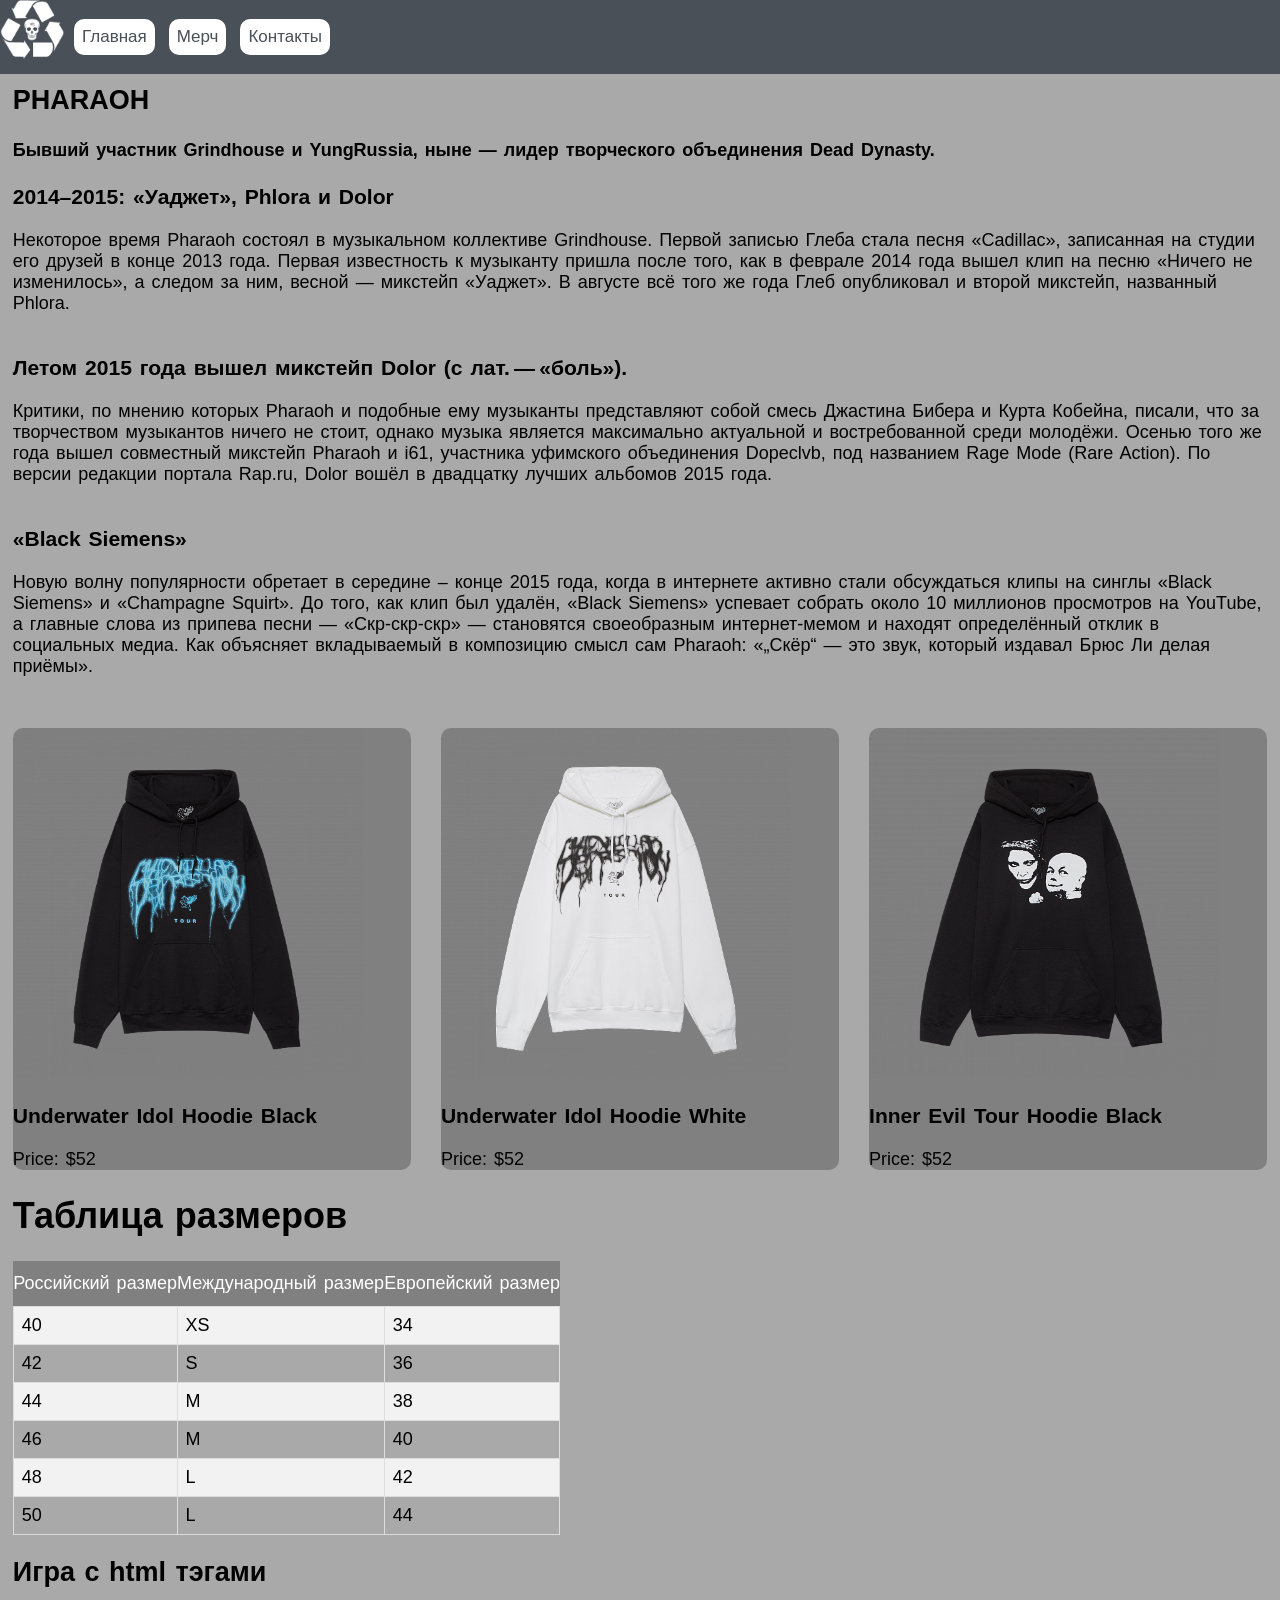
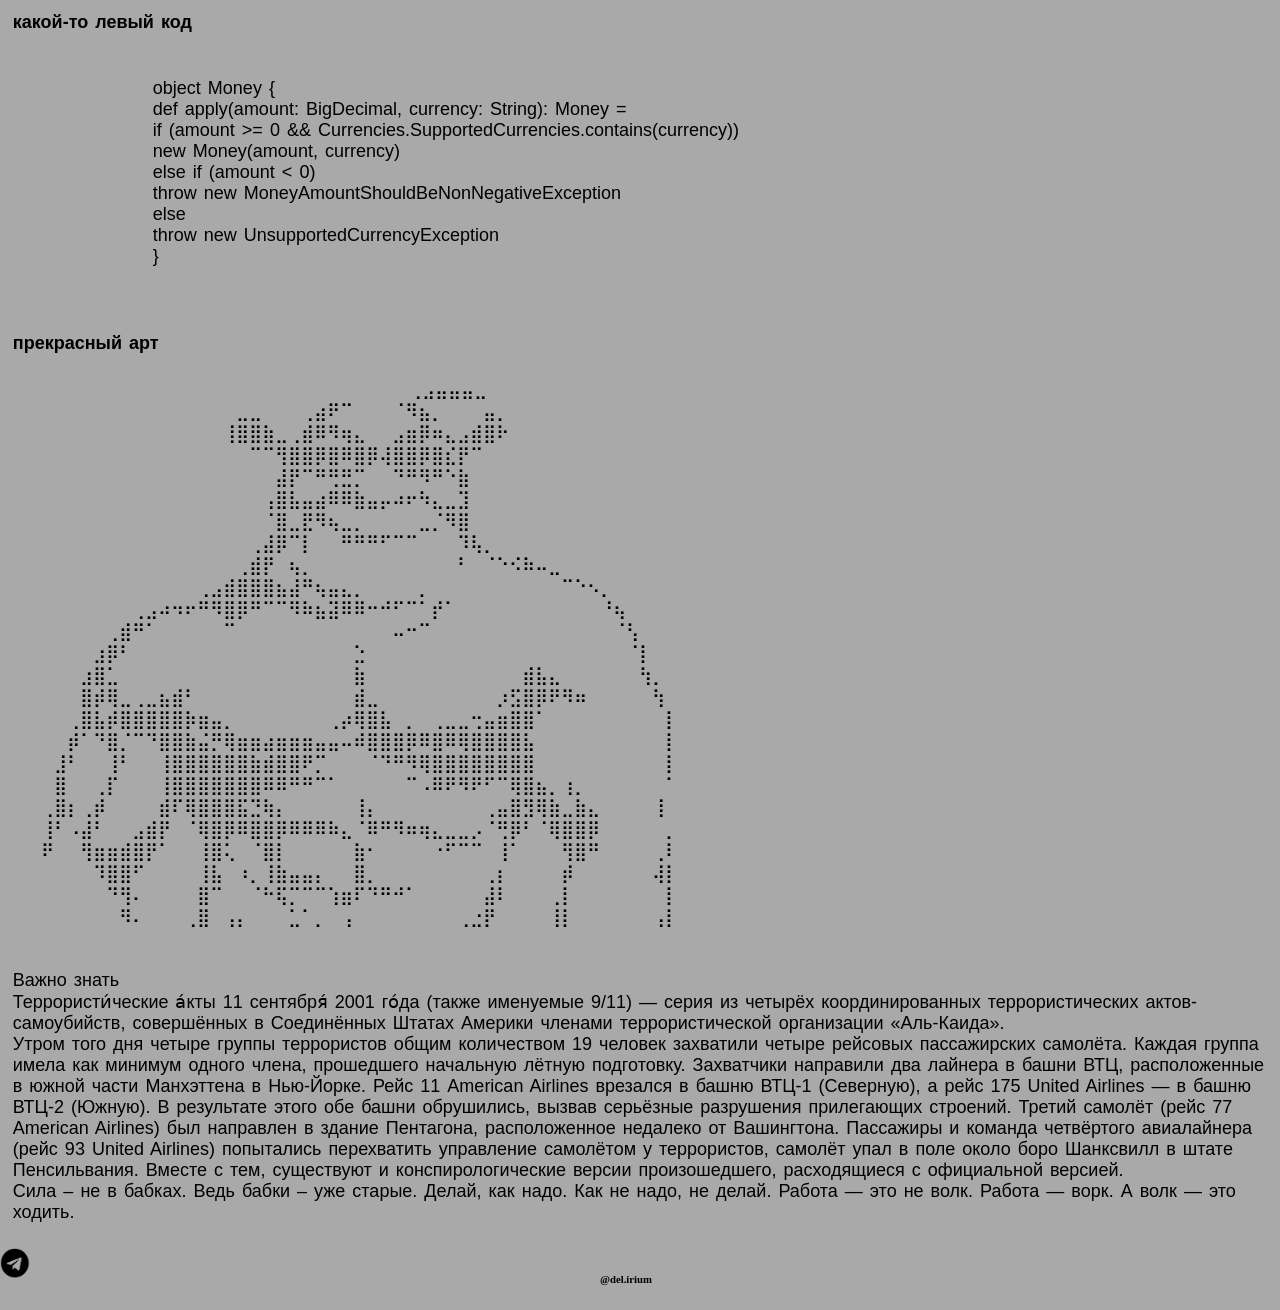
==== index.html @ 76439394 "Update index.html" ====
<!DOCTYPE html>
<html lang="ru">
<head>
    <meta charset="UTF-8">
    <link href="CSS/style.css" rel="stylesheet">
    <title>PHARAOH МЕРЧ</title>
    <meta name="description" content="сайт о современном российском исполнителе Pharaoh">
    <meta name="keywords" content="pharaoh, PHARAOH, Pharaoh, фараон, фара, музыка, треки, хип-хоп, альбом">
</head>
<body>
    <header>
        <div class = nav_menu>
        <img class="logo" src="src/logo.png" alt="Logo">
            <nav>
                <ul>
                    <li><a href="#main" class ="nav_button">Главная</a></li>
                    <li><a href="#merc" class ="nav_button">Мерч</a></li>
                    <li><a href="#contacts" class ="nav_button">Контакты</a></li>
                </ul>
            </nav>
        </div>
    </header>

    <main>
        <section id="main">
        <h2>PHARAOH</h2>
        <h4>Бывший участник Grindhouse и YungRussia, ныне — лидер творческого объединения Dead Dynasty.</h4>
        </section>
        <section>
        <article><h3>2014–2015: «Уаджет», Phlora и Dolor</h3>
            Некоторое время Pharaoh состоял в музыкальном коллективе Grindhouse. Первой записью Глеба стала песня «Cadillac», записанная на студии его друзей в конце 2013 года. Первая известность к музыканту пришла после того, как в феврале 2014 года вышел клип на песню «Ничего не изменилось», а следом за ним, весной — микстейп «Уаджет». В августе всё того же года Глеб опубликовал и второй микстейп, названный Phlora.<br><br>

            <h3>Летом 2015 года вышел микстейп Dolor (с лат. — «боль»).</h3> Критики, по мнению которых Pharaoh и подобные ему музыканты представляют собой смесь Джастина Бибера и Курта Кобейна, писали, что за творчеством музыкантов ничего не стоит, однако музыка является максимально актуальной и востребованной среди молодёжи. Осенью того же года вышел совместный микстейп Pharaoh и i61, участника уфимского объединения Dopeclvb, под названием Rage Mode (Rare Action). По версии редакции портала Rap.ru, Dolor вошёл в двадцатку лучших альбомов 2015 года.
            <br><br>
            <h3>«Black Siemens»</h3>
            Новую волну популярности обретает в середине – конце 2015 года, когда в интернете активно стали обсуждаться клипы на синглы «Black Siemens» и «Champagne Squirt». До того, как клип был удалён, «Black Siemens» успевает собрать около 10 миллионов просмотров на YouTube, а главные слова из припева песни — «Скр-скр-скр» — становятся своеобразным интернет-мемом и находят определённый отклик в социальных медиа. Как объясняет вкладываемый в композицию смысл сам Pharaoh: «„Скёр“ — это звук, который издавал Брюс Ли делая приёмы».</article>
        </section>
        <br>
        <section class="merc" id="merc">
            <div class="clothing-item">
                <img src="src/hoodie1.png" alt="hoodie" class="image">
                <div class="item-info">
                    <h3>Underwater Idol Hoodie Black</h3>
                    <p>Price: $52</p>
                </div>
            </div>
            <div class="clothing-item">
                <img src="src/hoodie2.png" alt="hoodie" class="image">
                <div class="item-info">
                    <h3>Underwater Idol Hoodie White</h3>
                    <p>Price: $52</p>
                </div>
            </div>
            <div class="clothing-item">
                <img src="src/hoodie3.png" alt="hoodie" class="image">
                <div class="item-info">
                    <h3>Inner Evil Tour Hoodie Black</h3>
                    <p>Price: $52</p>
                </div>
            </div>
        </section>
        <h1>Таблица размеров</h1>

        <table id="sizes" class="table">
            <tr>
                <th>Российский размер</th>
                <th>Международный размер</th>
                <th>Европейский размер</th>
            </tr>
            <tr>
                <td>40</td>
                <td>XS</td>
                <td>34</td>
            </tr>
            <tr>
                <td>42</td>
                <td>S</td>
                <td>36</td>
            </tr>
            <tr>
                <td>44</td>
                <td>M</td>
                <td>38</td>
            </tr>
            <tr>
                <td>46</td>
                <td>M</td>
                <td>40</td>
            </tr>
            <tr>
                <td>48</td>
                <td>L</td>
                <td>42</td>
            </tr>
            <tr>
                <td>50</td>
                <td>L</td>
                <td>44</td>
            </tr>
        </table>

        <aside>
            <h1>Игра с html тэгами</h1>
            <h4>
                какой-то левый код
            </h4>
            <pre>
                <code>
                    object Money {
                    def apply(amount: BigDecimal, currency: String): Money =
                    if (amount >= 0 && Currencies.SupportedCurrencies.contains(currency))
                    new Money(amount, currency)
                    else if (amount < 0)
                    throw new MoneyAmountShouldBeNonNegativeException
                    else
                    throw new UnsupportedCurrencyException
                    }
                </code>
            </pre>
            <h4>
                прекрасный арт
            </h4>
            <pre>
                ⠀⠀⠀⠀⠀⠀⠀⠀⠀⠀⠀⠀⠀⠀⠀⠀⠀⠀⠀⠀⠀⠀⢀⣠⣤⣤⣤⣀⠀⠀⠀⠀⠀⠀⠀⠀⠀⠀⠀⠀⠀⠀⠀⠀⠀⠀⠀⠀⠀
    ⠀⠀⠀⠀⠀⠀⠀⠀⠀⠀⠀⠀⠀⠀⠀⣀⣀⠀⠀⠀⢀⣴⠟⠉⠀⠀⠀⠈⠻⣦⡀⠀⠀⠀⣤⡀⠀⠀⠀⠀⠀⠀⠀⠀⠀⠀⠀⠀⠀
    ⠀⠀⠀⠀⠀⠀⠀⠀⠀⠀⠀⠀⠀⠀⢸⣿⣿⣷⣀⢀⣾⠿⠻⢶⣄⠀⠀⣠⣶⡿⠶⣄⣠⣾⣿⠗⠀⠀⠀⠀⠀⠀⠀⠀⠀⠀⠀⠀⠀
    ⠀⠀⠀⠀⠀⠀⠀⠀⠀⠀⠀⠀⠀⠀⠀⠀⠉⠉⢻⣿⣿⡿⣿⠿⣿⡿⢼⣿⣿⡿⣿⣎⡟⠉⠀⠀⠀⠀⠀⠀⠀⠀⠀⠀⠀⠀⠀⠀⠀
    ⠀⠀⠀⠀⠀⠀⠀⠀⠀⠀⠀⠀⠀⠀⠀⠀⠀⠀⣼⡟⠉⠛⢛⣛⡉⠀⠀⠙⠛⠻⠛⠑⣷⠀⠀⠀⠀⠀⠀⠀⠀⠀⠀⠀⠀⠀⠀⠀⠀
    ⠀⠀⠀⠀⠀⠀⠀⠀⠀⠀⠀⠀⠀⠀⠀⠀⠀⢠⣿⣧⣤⣴⠿⠿⣷⣤⡤⠴⠖⠳⣄⣀⣹⠀⠀⠀⠀⠀⠀⠀⠀⠀⠀⠀⠀⠀⠀⠀⠀
    ⠀⠀⠀⠀⠀⠀⠀⠀⠀⠀⠀⠀⠀⠀⠀⠀⠀⠈⣿⣀⣟⠻⢦⣀⡀⠀⠀⠀⠀⣀⡈⠻⣿⠀⠀⠀⠀⠀⠀⠀⠀⠀⠀⠀⠀⠀⠀⠀⠀
    ⠀⠀⠀⠀⠀⠀⠀⠀⠀⠀⠀⠀⠀⠀⠀⠀⢀⣼⡿⠉⡇⠀⠀⠛⠛⠛⠋⠉⠉⠀⠀⠀⠹⢧⡀⠀⠀⠀⠀⠀⠀⠀⠀⠀⠀⠀⠀⠀⠀
    ⠀⠀⠀⠀⠀⠀⠀⠀⠀⠀⠀⠀⠀⠀⠀⢀⣾⡟⠀⢦⡀⠀⠀⠀⠀⠀⠀⠀⠀⠀⠀⠀⠃⠀⠈⠑⠪⠷⠤⣀⠀⠀⠀⠀⠀⠀⠀⠀⠀
    ⠀⠀⠀⠀⠀⠀⠀⠀⠀⠀⠀⠀⢀⣠⣾⣿⣿⣿⣦⣼⠛⢦⣤⣄⡀⠀⠀⠀⠀⡀⠀⠀⠀⠀⠀⠀⠀⠀⠀⠀⠉⠑⠢⡀⠀⠀⠀⠀⠀
    ⠀⠀⠀⠀⠀⠀⠀⢀⣠⠴⠲⠖⠛⠻⣿⡿⠛⠉⠉⠻⠷⣦⣽⠿⠿⠒⠚⠋⠉⠁⡞⠁⠀⠀⠀⠀⠀⠀⠀⠀⠀⠀⠀⠘⢦⠀⠀⠀⠀
    ⠀⠀⠀⠀⠀⢀⣾⠛⠁⠀⠀⠀⠀⠀⠉⠀⠀⠀⠀⠀⠀⠀⠀⠀⠀⠀⠀⠤⠒⠉⠀⠀⠀⠀⠀⠀⠀⠀⠀⠀⠀⠀⠀⠀⠈⢣⠀⠀⠀
    ⠀⠀⠀⠀⣰⡿⠃⠀⠀⠀⠀⠀⠀⠀⠀⠀⠀⠀⠀⠀⠀⠀⠀⠀⣑⠀⠀⠀⠀⠀⠀⠀⠀⠀⠀⠀⠀⠀⠀⠀⠀⠀⠀⠀⠀⠈⡇⠀⠀
    ⠀⠀⠀⣰⣿⣁⠀⠀⠀⠀⠀⠀⠀⠀⠀⠀⠀⠀⠀⠀⠀⠀⠀⠀⣷⠀⠀⠀⠀⠀⠀⠀⠀⠀⠀⠀⠀⣾⣧⣄⠀⠀⠀⠀⠀⠀⢳⡀⠀
    ⠀⠀⠀⣿⡾⢿⣀⢀⣀⣦⣾⠃⠀⠀⠀⠀⠀⠀⠀⠀⠀⠀⠀⠀⣾⣀⠀⠀⠀⠀⠀⠀⠀⠀⠀⡰⣫⣿⡿⠟⠻⠶⠀⠀⠀⠀⠀⢳⠀
    ⠀⠀⢀⣿⣧⡾⣿⣿⣿⣿⣿⡷⣶⣤⡀⠀⠀⠀⠀⠀⠀⠀⢀⡴⢿⣿⣧⠀⡀⠀⢀⣀⣀⢒⣤⣶⣿⣿⠁⠀⠀⠀⠀⠀⠀⠀⠀⠀⡇
    ⠀⠀⡾⠁⠙⣿⡈⠉⠙⣿⣿⣷⣬⡛⢿⣶⣶⣴⣶⣶⣶⣤⣤⠤⠾⣿⣿⣿⡿⠿⣿⠿⢿⣿⣿⣿⣿⣧⠀⠀⠀⠀⠀⠀⠀⠀⠀⠀⡇
    ⠀⣸⠃⠀⠀⢸⠃⠀⠀⢸⣿⣿⣿⣿⣿⣿⣷⣾⣿⣿⠟⡉⠀⠀⠀⠈⠙⠛⠻⢿⣿⣿⣿⣿⣿⣿⣿⣿⠀⠀⠀⠀⠀⠀⠀⠀⠀⠀⡇
    ⠀⣿⠀⠀⢀⡏⠀⠀⠀⢸⣿⣿⣿⣿⣿⣿⣿⠿⠿⠛⠛⠉⠁⠀⠀⠀⠀⠀⠉⠠⠿⠟⠻⠟⠋⠉⢿⣿⣦⡀⢰⡀⠀⠀⠀⠀⠀⠀⠁
    ⢀⣿⡆⢀⡾⠀⠀⠀⠀⣾⠏⢿⣿⣿⣿⣯⣙⢷⡄⠀⠀⠀⠀⠀⢸⡄⠀⠀⠀⠀⠀⠀⠀⠀⢀⣤⣿⣻⢿⣷⣀⣷⣄⠀⠀⠀⠀⢸⠀
    ⢸⠃⠠⣼⠃⠀⠀⣠⣾⡟⠀⠈⢿⣿⡿⠿⣿⣿⡿⠿⠿⠿⠷⣄⠈⠿⠛⠻⠶⢶⣄⣀⣀⡠⠈⢛⡿⠃⠈⢿⣿⣿⡿⠀⠀⠀⠀⠀⡀
    ⠟⠀⠀⢻⣶⣶⣾⣿⡟⠁⠀⠀⢸⣿⢅⠀⠈⣿⡇⠀⠀⠀⠀⠀⣷⠂⠀⠀⠀⠀⠐⠋⠉⠉⠀⢸⠁⠀⠀⠀⢻⣿⠛⠀⠀⠀⠀⢀⠇
    ⠀⠀⠀⠀⠹⣿⣿⠋⠀⠀⠀⠀⢸⣧⠀⠰⡀⢸⣷⣤⣤⡄⠀⠀⣿⡀⠀⠀⠀⠀⠀⠀⠀⠀⢀⡆⠀⠀⠀⠀⡾⠀⠀⠀⠀⠀⠀⢼⡇
    ⠀⠀⠀⠀⠀⠙⢻⠄⠀⠀⠀⠀⣿⠉⠀⠀⠈⠓⢯⡉⠉⠉⢱⣶⠏⠙⠛⠚⠁⠀⠀⠀⠀⠀⣼⠇⠀⠀⠀⢀⡇⠀⠀⠀⠀⠀⠀⠀⡇
    ⠀⠀⠀⠀⠀⠀⠻⠄⠀⠀⠀⢀⣿⠀⢠⡄⠀⠀⠀⣁⠁⡀⠀⢠⠀⠀⠀⠀⠀⠀⠀⠀⢀⣐⡟⠀⠀⠀⠀⢸⡇⠀⠀⠀⠀⠀⠀⢠⡇
            </pre>
            <br>
            <strong>
                Важно знать
            </strong>
            <br>
            <ol>
                <li><article>
                <p>Террористи́ческие а́кты 11 сентября́ 2001 го́да (также именуемые 9/11) — серия из четырёх координированных террористических актов-самоубийств, совершённых в Соединённых Штатах Америки членами террористической организации «Аль-Каида».
                </p><p>Утром того дня четыре группы террористов общим количеством 19 человек захватили четыре рейсовых пассажирских самолёта. Каждая группа имела как минимум одного члена, прошедшего начальную лётную подготовку. Захватчики направили два лайнера в башни ВТЦ, расположенные в южной части Манхэттена в Нью-Йорке. Рейс 11 American Airlines врезался в башню ВТЦ-1 (Северную), а рейс 175 United Airlines — в башню ВТЦ-2 (Южную). В результате этого обе башни обрушились, вызвав серьёзные разрушения прилегающих строений. Третий самолёт (рейс 77 American Airlines) был направлен в здание Пентагона, расположенное недалеко от Вашингтона. Пассажиры и команда четвёртого авиалайнера (рейс 93 United Airlines) попытались перехватить управление самолётом у террористов, самолёт упал в поле около боро Шанксвилл в штате Пенсильвания. Вместе с тем, существуют и конспирологические версии произошедшего, расходящиеся с официальной версией.</p>
                </article></li>
                <li><q>Сила – не в бабках. <em>Ведь бабки – уже старые.</em></q></li>
                <li><q>Делай, как надо. Как не надо, не делай.</q></li>
                <li><q>Работа — это не волк. <i>Работа — ворк</i>. А волк — это ходить.</q></li>
            </ol>
            </aside>
    </main>

    <footer>
        <div id="contacts">
        <a href="#"><img src="src/tg_logo.png" alt="telegram" class="socialNetwork_logo"></a>
        </div>
        <h6>@del.irium</h6>
    </footer>
</body>
</html>
---- CSS/style.css ----
html, body, div, span, applet, object, iframe, p, blockquote, pre,
a, abbr, acronym, address, big, cite, code,
del, dfn, em, img, ins, kbd, q, s, samp,
small, strike, strong, sub, sup, tt, var,
b, u, i, center,
dl, dt, dd, ol, ul, li,
fieldset, form, label, legend,
table, caption, tbody, tfoot, thead, tr, th, td,
article, aside, canvas, details, embed,
figure, figcaption, footer, header, hgroup,
menu, nav, output, ruby, section, summary,
time, mark, audio, video {
    margin: 0;
    padding: 0;
    border: 0;
    font-size: 100%;
    font: inherit;
    vertical-align: baseline;
}
article, aside, details, figcaption, figure,
footer, header, hgroup, menu, nav, section {
    display: block;
}

blockquote, q {
    quotes: none;
}

blockquote:before, blockquote:after,
q:before, q:after {
    content: '';
    content: none;
}

p {
     font-family: "Roboto", sans-serif;
 }

header {
    height: max-content;
    width: 100%;
    display: flex;
}

.logo {
    display: flex;
    width: 5%;
    height: 100%;
    float: left;
    left: 0;
}

nav {
    display: flex;
    margin-top: 1.5%;
    margin-left: auto;
    margin-right: 3%;
    margin-bottom: 1.5%;
}

.nav_button {
    margin-left: 10px;
    font-family: "Roboto", sans-serif;
    border-radius: 10px;
    font-size: 17px;
    color: #495057;
    background-color: #fff;
    padding: 8px;
    text-decoration:none;
    display: inline-flex;
}
.nav_button:hover {
    background-color: #1E1E1E
}

li {
    display: inline;
}

body {
    background-color: darkgray;
}
main {
    font-family: "Roboto", sans-serif;
    font-size: large;
    padding: 1%;
    word-spacing: 2px;
    position: relative;
    top: 50px;
}

.nav_menu{
    position: absolute;
    top: 0;
    width: 100%;
    background: #495057;
}

.clothing-item{
    background-color: gray;
    border-radius: 10px;
    transition: transform 0.3s ease-in-out;
}
.clothing-item:hover{
    transform: translateY(-5px);
}
.image{
    height: 350px;
    background-position: center;
    background-repeat: no-repeat;
    background-size: cover;
    width: 100%;
}
.merc{
    display: grid;
    grid-template-columns: repeat(3, 1fr);
    gap: 30px;
    margin-top: 30px;
}
footer {
    margin-top: 1%;
    display: flex;
    float: left;
    position: relative;
    top: 50px;
}

.socialNetwork_logo{
    display: flex;
    width: 5%;
    height: 50%;
    float: left;
    left: 0;
}
#sizes {
    font-family: "Roboto", sans-serif;
    border-collapse: collapse;
    width: 100%;
    display: grid;
}

#sizes td, #customers th {
    border: 1px solid #ddd;
    padding: 8px;
}

#sizes tr:nth-child(even){background-color: #f2f2f2;}

#sizes tr:hover {background-color: #495057;}

#sizes th {
    padding-top: 12px;
    padding-bottom: 12px;
    text-align: left;
    background-color: gray;
    color: white;
}

@media screen and (max-width: 768px) {
    .image{
        width: 100px;
    }
}

@media screen and (max-width: 769px) and (max-device-width: 1920px) {
    .image{
        width: 250px;
    }
}

@media screen and (max-width: 1921px) {
    .image{
        width: 350px;
    }
}

@media screen and (max-width: 760px) {
    .table {
        display: none;
    }
}
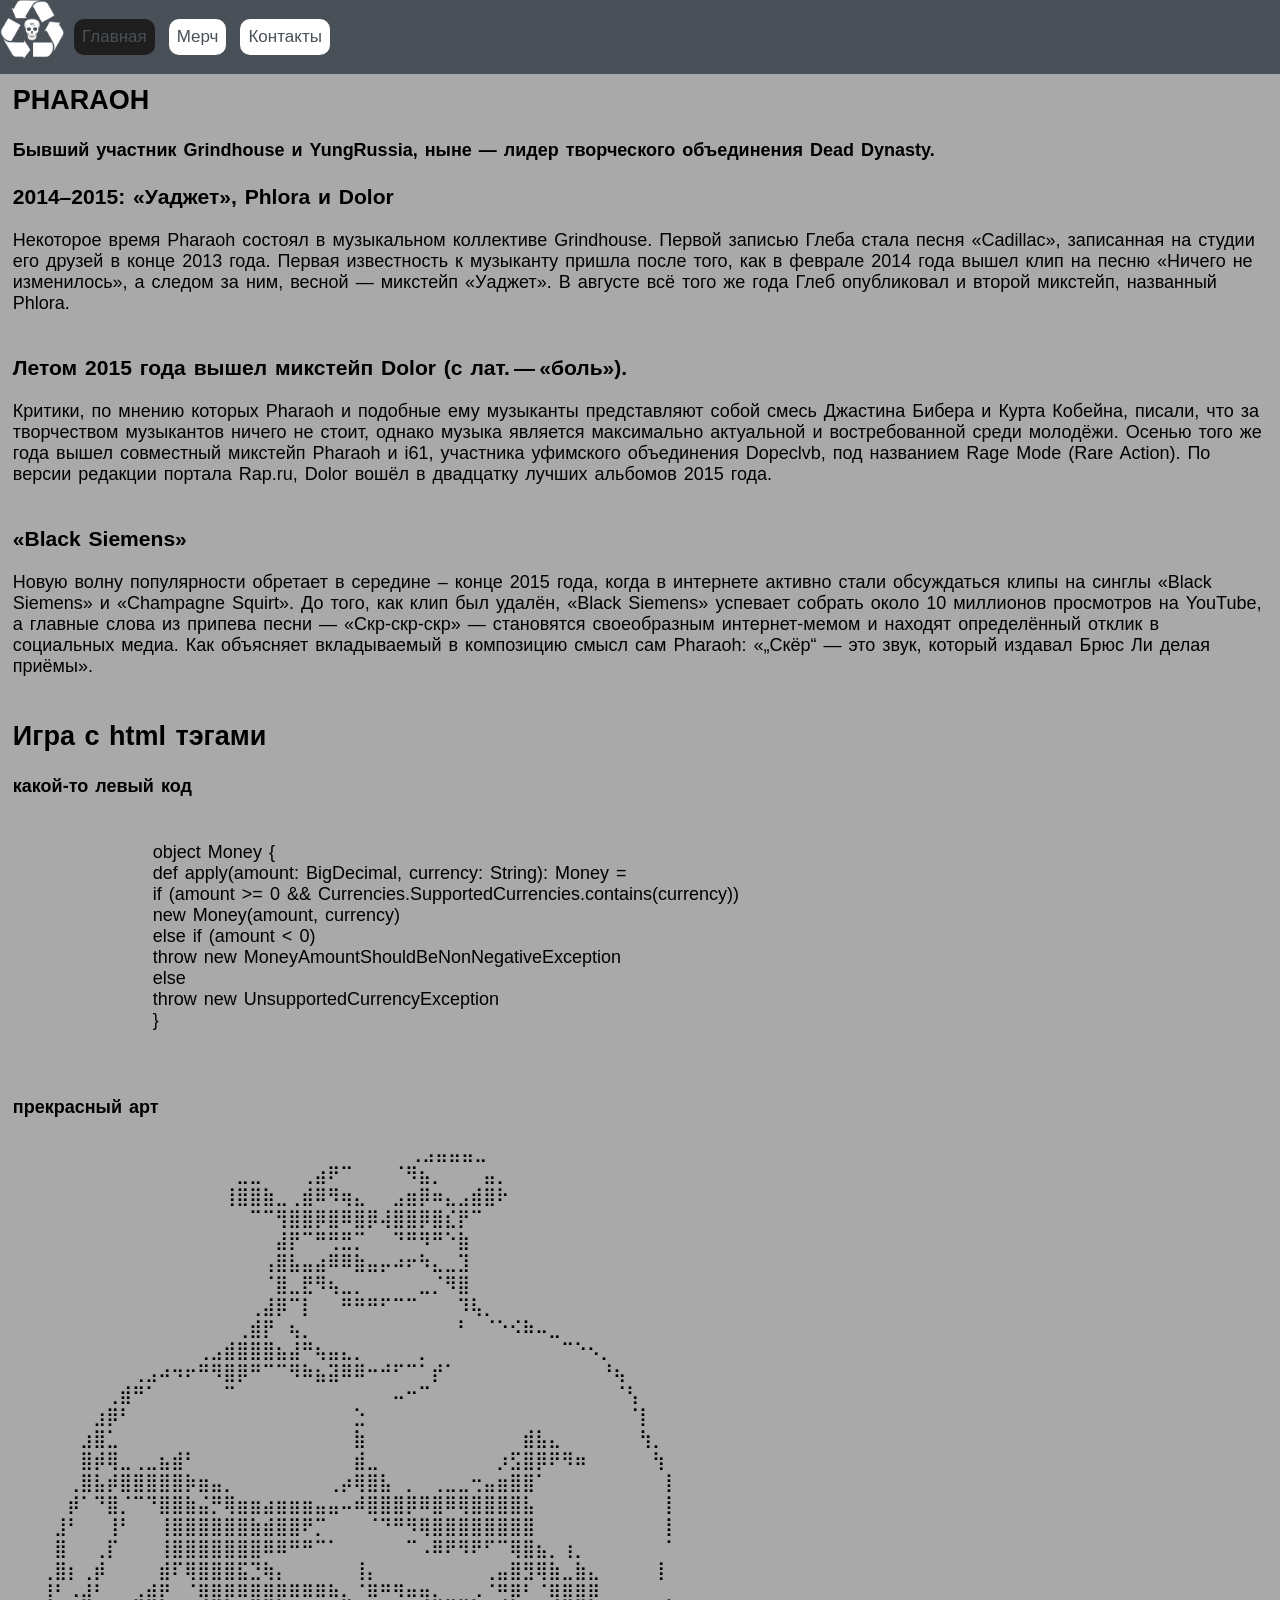
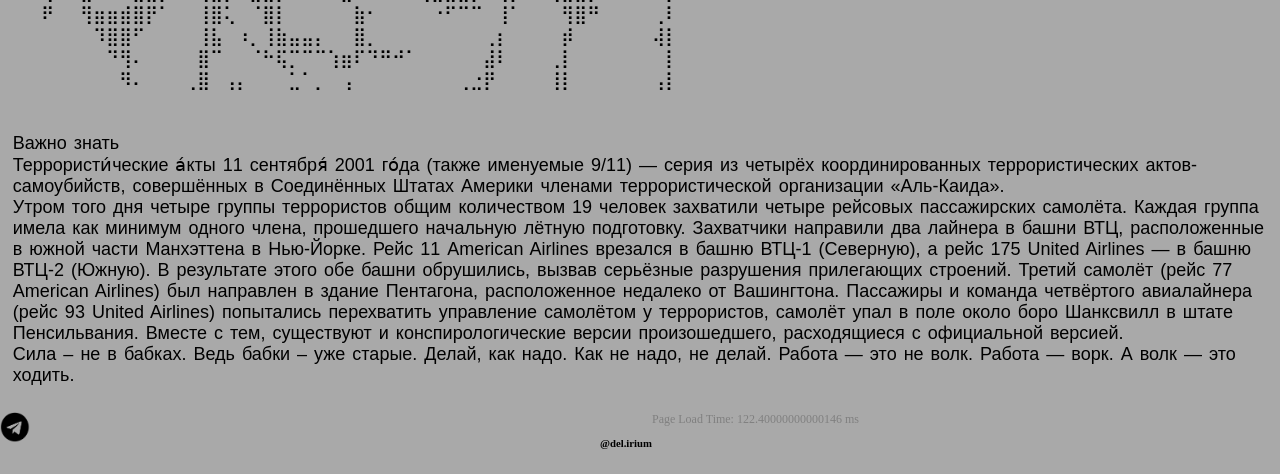
==== commit 51b74ace: "lab-4 refactored" ====
--- a/index.html
+++ b/index.html
@@ -3,6 +3,7 @@
 <head>
     <meta charset="UTF-8">
     <link href="CSS/style.css" rel="stylesheet">
+    <script src="JS/main.js" defer></script>
     <title>PHARAOH МЕРЧ</title>
     <meta name="description" content="сайт о современном российском исполнителе Pharaoh">
     <meta name="keywords" content="pharaoh, PHARAOH, Pharaoh, фараон, фара, музыка, треки, хип-хоп, альбом">
@@ -13,8 +14,8 @@
         <img class="logo" src="src/logo.png" alt="Logo">
             <nav>
                 <ul>
-                    <li><a href="#main" class ="nav_button">Главная</a></li>
-                    <li><a href="#merc" class ="nav_button">Мерч</a></li>
+                    <li><a href="#main" class ="nav_button_active">Главная</a></li>
+                    <li><a href="merc.html" class ="nav_button">Мерч</a></li>
                     <li><a href="#contacts" class ="nav_button">Контакты</a></li>
                 </ul>
             </nav>
@@ -36,68 +37,7 @@
             Новую волну популярности обретает в середине – конце 2015 года, когда в интернете активно стали обсуждаться клипы на синглы «Black Siemens» и «Champagne Squirt». До того, как клип был удалён, «Black Siemens» успевает собрать около 10 миллионов просмотров на YouTube, а главные слова из припева песни — «Скр-скр-скр» — становятся своеобразным интернет-мемом и находят определённый отклик в социальных медиа. Как объясняет вкладываемый в композицию смысл сам Pharaoh: «„Скёр“ — это звук, который издавал Брюс Ли делая приёмы».</article>
         </section>
         <br>
-        <section class="merc" id="merc">
-            <div class="clothing-item">
-                <img src="src/hoodie1.png" alt="hoodie" class="image">
-                <div class="item-info">
-                    <h3>Underwater Idol Hoodie Black</h3>
-                    <p>Price: $52</p>
-                </div>
-            </div>
-            <div class="clothing-item">
-                <img src="src/hoodie2.png" alt="hoodie" class="image">
-                <div class="item-info">
-                    <h3>Underwater Idol Hoodie White</h3>
-                    <p>Price: $52</p>
-                </div>
-            </div>
-            <div class="clothing-item">
-                <img src="src/hoodie3.png" alt="hoodie" class="image">
-                <div class="item-info">
-                    <h3>Inner Evil Tour Hoodie Black</h3>
-                    <p>Price: $52</p>
-                </div>
-            </div>
-        </section>
-        <h1>Таблица размеров</h1>
 
-        <table id="sizes" class="table">
-            <tr>
-                <th>Российский размер</th>
-                <th>Международный размер</th>
-                <th>Европейский размер</th>
-            </tr>
-            <tr>
-                <td>40</td>
-                <td>XS</td>
-                <td>34</td>
-            </tr>
-            <tr>
-                <td>42</td>
-                <td>S</td>
-                <td>36</td>
-            </tr>
-            <tr>
-                <td>44</td>
-                <td>M</td>
-                <td>38</td>
-            </tr>
-            <tr>
-                <td>46</td>
-                <td>M</td>
-                <td>40</td>
-            </tr>
-            <tr>
-                <td>48</td>
-                <td>L</td>
-                <td>42</td>
-            </tr>
-            <tr>
-                <td>50</td>
-                <td>L</td>
-                <td>44</td>
-            </tr>
-        </table>
 
         <aside>
             <h1>Игра с html тэгами</h1>
--- a/CSS/style.css
+++ b/CSS/style.css
@@ -73,6 +73,18 @@
     background-color: #1E1E1E
 }
 
+.nav_button_active {
+    margin-left: 10px;
+    font-family: "Roboto", sans-serif;
+    border-radius: 10px;
+    font-size: 17px;
+    color: #495057;
+    background-color: #1E1E1E;
+    padding: 8px;
+    text-decoration:none;
+    display: inline-flex;
+}
+
 li {
     display: inline;
 }
@@ -115,7 +127,7 @@
     display: grid;
     grid-template-columns: repeat(3, 1fr);
     gap: 30px;
-    margin-top: 30px;
+    margin-top: 170px;
 }
 footer {
     margin-top: 1%;
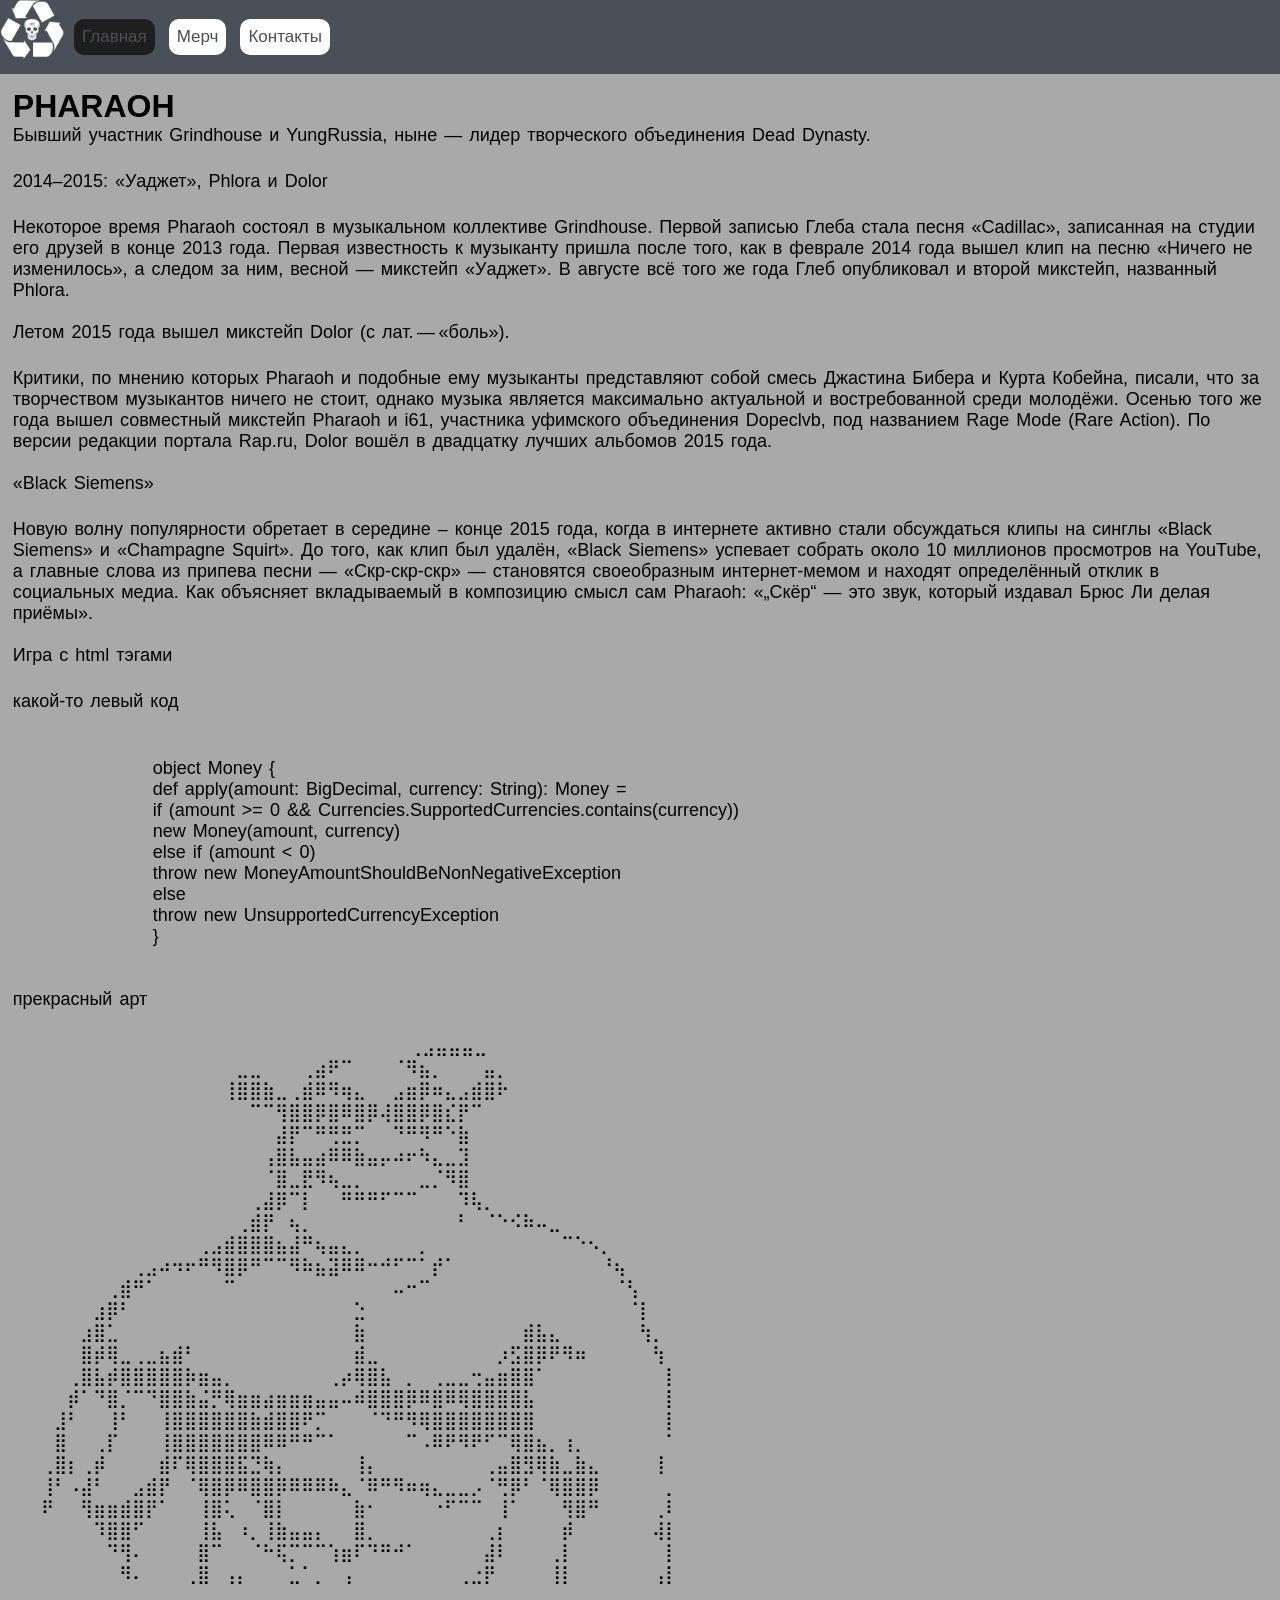
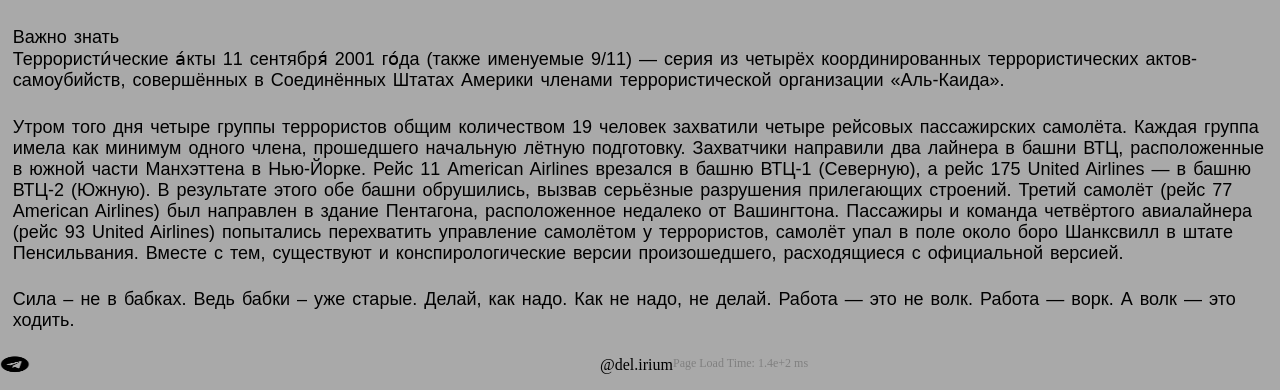
==== commit c9cdc0c5: "fixed" ====
--- a/index.html
+++ b/index.html
@@ -4,9 +4,11 @@
     <meta charset="UTF-8">
     <link href="CSS/style.css" rel="stylesheet">
     <script src="JS/main.js" defer></script>
+    <script src="JS/navActive.js" defer></script>
     <title>PHARAOH МЕРЧ</title>
     <meta name="description" content="сайт о современном российском исполнителе Pharaoh">
     <meta name="keywords" content="pharaoh, PHARAOH, Pharaoh, фараон, фара, музыка, треки, хип-хоп, альбом">
+    <meta name="viewport" content="width=device-width, initial-scale=1.0">
 </head>
 <body>
     <header>
@@ -14,7 +16,7 @@
         <img class="logo" src="src/logo.png" alt="Logo">
             <nav>
                 <ul>
-                    <li><a href="#main" class ="nav_button_active">Главная</a></li>
+                    <li><a href="index.html" class ="nav_button_active">Главная</a></li>
                     <li><a href="merc.html" class ="nav_button">Мерч</a></li>
                     <li><a href="#contacts" class ="nav_button">Контакты</a></li>
                 </ul>
--- a/CSS/style.css
+++ b/CSS/style.css
@@ -1,22 +1,23 @@
-html, body, div, span, applet, object, iframe, p, blockquote, pre,
-a, abbr, acronym, address, big, cite, code,
-del, dfn, em, img, ins, kbd, q, s, samp,
-small, strike, strong, sub, sup, tt, var,
-b, u, i, center,
-dl, dt, dd, ol, ul, li,
-fieldset, form, label, legend,
-table, caption, tbody, tfoot, thead, tr, th, td,
-article, aside, canvas, details, embed,
-figure, figcaption, footer, header, hgroup,
-menu, nav, output, ruby, section, summary,
-time, mark, audio, video {
+* {
     margin: 0;
     padding: 0;
     border: 0;
-    font-size: 100%;
     font: inherit;
     vertical-align: baseline;
 }
+
+h2{
+    font-size: xx-large;
+    font-weight: bold;
+    margin: 0;
+    padding-top: 2%;
+
+}
+h1, h3, h4, h5, h6, p {
+    margin: 0;
+    padding-bottom: 2%;
+}
+
 article, aside, details, figcaption, figure,
 footer, header, hgroup, menu, nav, section {
     display: block;
@@ -28,7 +29,6 @@
 
 blockquote:before, blockquote:after,
 q:before, q:after {
-    content: '';
     content: none;
 }
 
@@ -169,20 +169,24 @@
 }
 
 @media screen and (max-width: 768px) {
-    .image{
+    .clothing-item{
         width: 100px;
+        height: 100px;
     }
 }
 
 @media screen and (max-width: 769px) and (max-device-width: 1920px) {
-    .image{
+    .clothing-item{
         width: 250px;
+        height: 250px;
     }
 }
 
 @media screen and (max-width: 1921px) {
-    .image{
+    .clothing-item{
         width: 350px;
+        height: 350px;
+
     }
 }
 
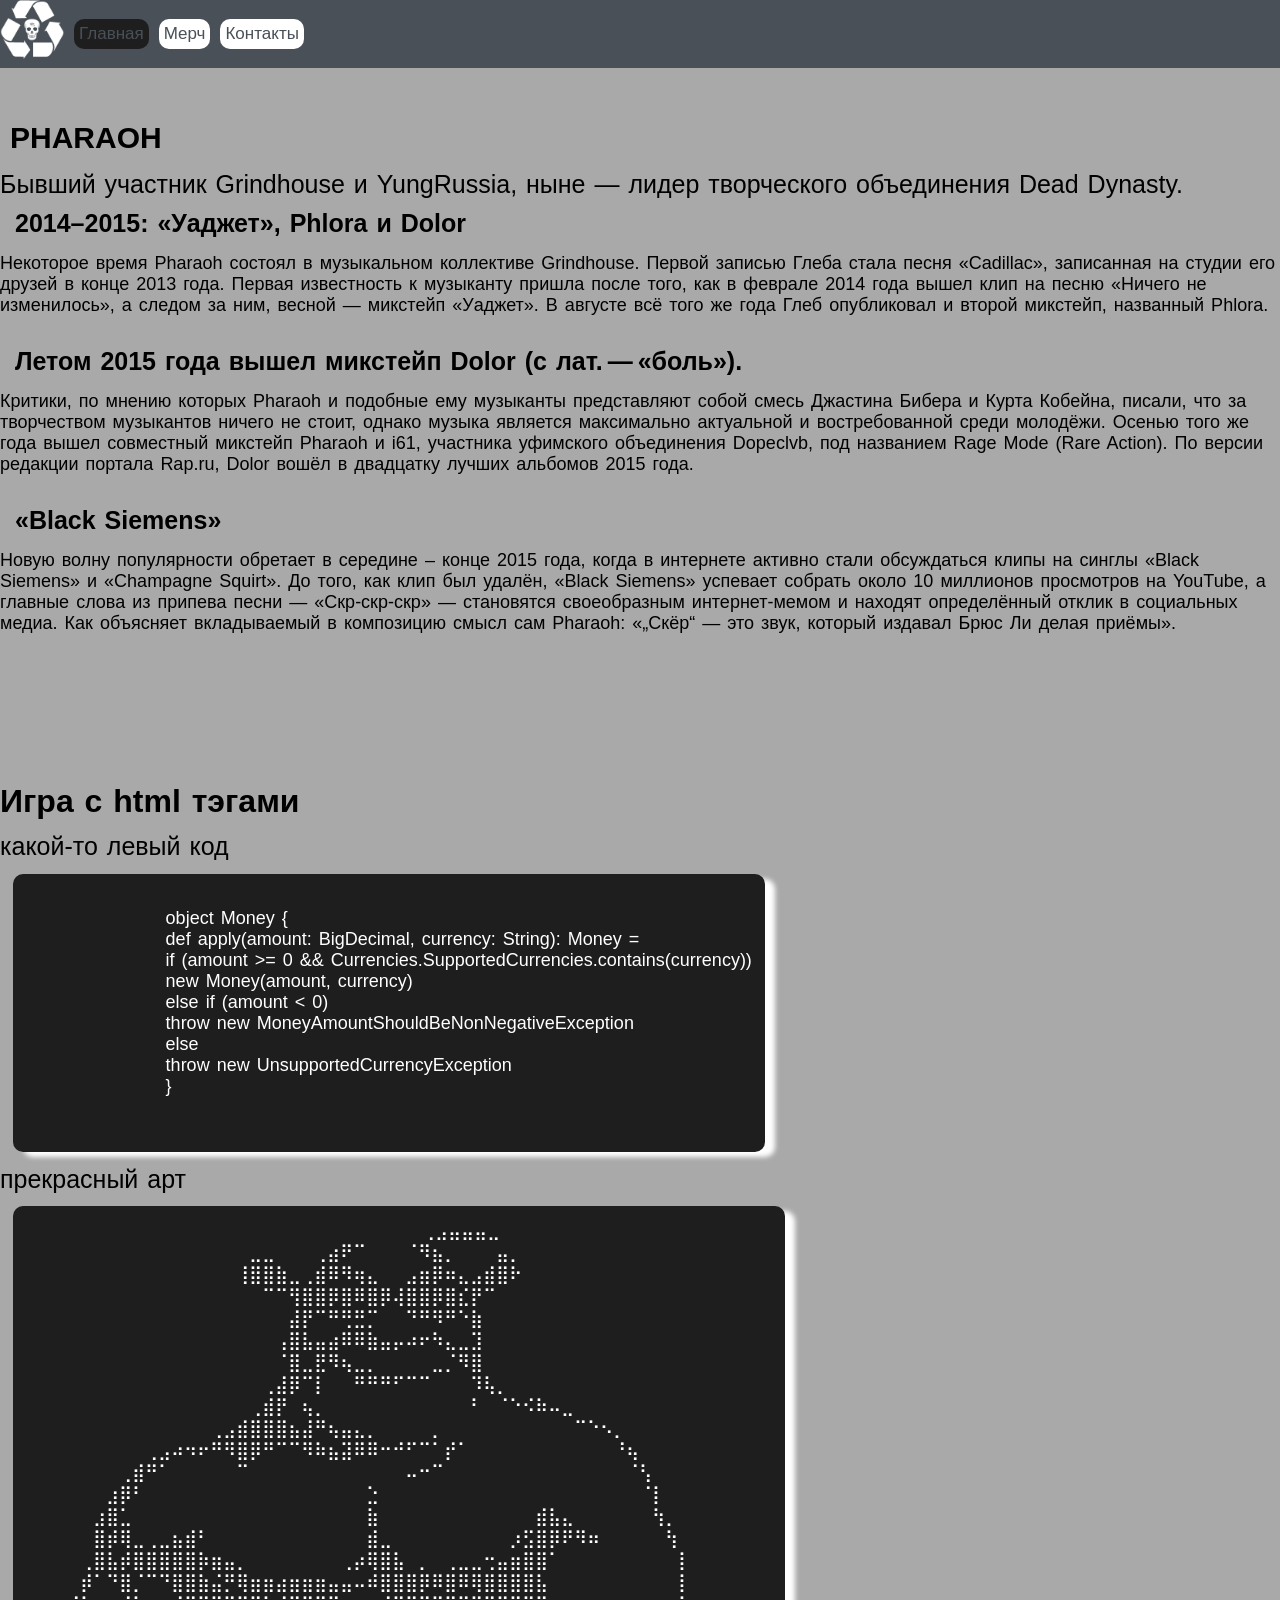
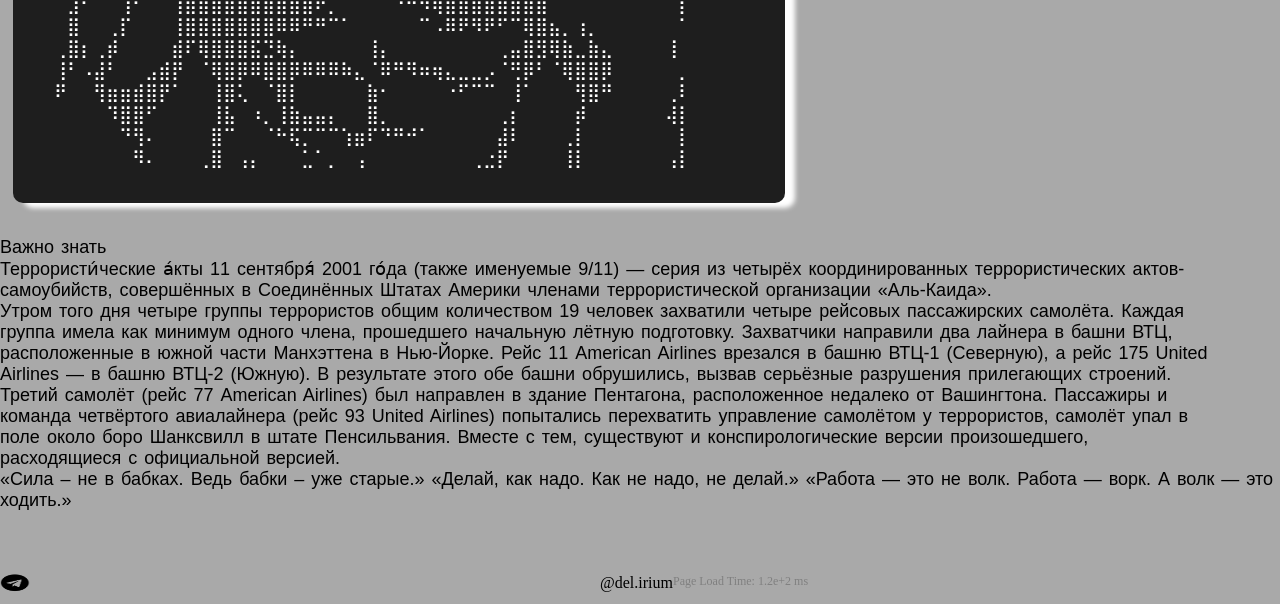
==== commit 1c0059b8: "fixed (guess finally)" ====
--- a/index.html
+++ b/index.html
@@ -15,16 +15,15 @@
         <div class = nav_menu>
         <img class="logo" src="src/logo.png" alt="Logo">
             <nav>
-                <ul>
-                    <li><a href="index.html" class ="nav_button_active">Главная</a></li>
-                    <li><a href="merc.html" class ="nav_button">Мерч</a></li>
-                    <li><a href="#contacts" class ="nav_button">Контакты</a></li>
-                </ul>
+                <a href="index.html" class ="nav_button_active">Главная</a>
+                <a href="merc.html" class ="nav_button">Мерч</a>
+                <a href="#contacts" class ="nav_button">Контакты</a>
             </nav>
         </div>
     </header>
 
     <main>
+        <br>
         <section id="main">
         <h2>PHARAOH</h2>
         <h4>Бывший участник Grindhouse и YungRussia, ныне — лидер творческого объединения Dead Dynasty.</h4>
@@ -39,8 +38,6 @@
             Новую волну популярности обретает в середине – конце 2015 года, когда в интернете активно стали обсуждаться клипы на синглы «Black Siemens» и «Champagne Squirt». До того, как клип был удалён, «Black Siemens» успевает собрать около 10 миллионов просмотров на YouTube, а главные слова из припева песни — «Скр-скр-скр» — становятся своеобразным интернет-мемом и находят определённый отклик в социальных медиа. Как объясняет вкладываемый в композицию смысл сам Pharaoh: «„Скёр“ — это звук, который издавал Брюс Ли делая приёмы».</article>
         </section>
         <br>
-
-
         <aside>
             <h1>Игра с html тэгами</h1>
             <h4>
--- a/CSS/style.css
+++ b/CSS/style.css
@@ -1,4 +1,4 @@
-* {
+*{
     margin: 0;
     padding: 0;
     border: 0;
@@ -6,35 +6,46 @@
     vertical-align: baseline;
 }
 
-h2{
+h1{
     font-size: xx-large;
     font-weight: bold;
-    margin: 0;
-    padding-top: 2%;
-
-}
-h1, h3, h4, h5, h6, p {
-    margin: 0;
-    padding-bottom: 2%;
-}
-
-article, aside, details, figcaption, figure,
-footer, header, hgroup, menu, nav, section {
-    display: block;
-}
-
-blockquote, q {
-    quotes: none;
-}
-
-blockquote:before, blockquote:after,
-q:before, q:after {
-    content: none;
+    border-radius: 10px;
+    width: max-content;
+    height: max-content;
+    padding-top: 10%;
+    margin-bottom: 1%;
+    margin-left: 0;
+}
+
+h2 {
+    font-weight: bold;
+    font-size: 30px;
+    border-radius: 10px;
+    width: max-content;
+    height: max-content;
+    padding: 5px;
+    margin: 5px 5px 10px;
+}
+
+h3 {
+    font-weight: bold;
+    font-size: 25px;
+    border-radius: 7px;
+    width: max-content;
+    height: max-content;
+    padding: 5px 10px;
+    margin: 5px 5px 10px;
 }
 
 p {
-     font-family: "Roboto", sans-serif;
- }
+    width: 95%;
+}
+
+h4 {
+    font-size: 25px;
+}
+
+
 
 header {
     height: max-content;
@@ -52,10 +63,20 @@
 
 nav {
     display: flex;
-    margin-top: 1.5%;
-    margin-left: auto;
-    margin-right: 3%;
-    margin-bottom: 1.5%;
+    margin: 1.5% 3% 1.5% auto;
+
+}
+
+nav a {
+    margin-left: 10px;
+    font-family: "Roboto", sans-serif;
+    padding: 5px;
+    height: 20px;
+    width: max-content;
+    border-radius: 10px;
+    text-decoration: none;
+    font-size: 17px;
+    text-align: right;
 }
 
 .nav_button {
@@ -65,9 +86,9 @@
     font-size: 17px;
     color: #495057;
     background-color: #fff;
-    padding: 8px;
-    text-decoration:none;
-    display: inline-flex;
+    width: max-content;
+    text-decoration: none;
+    text-align: right;
 }
 .nav_button:hover {
     background-color: #1E1E1E
@@ -80,7 +101,6 @@
     font-size: 17px;
     color: #495057;
     background-color: #1E1E1E;
-    padding: 8px;
     text-decoration:none;
     display: inline-flex;
 }
@@ -95,10 +115,8 @@
 main {
     font-family: "Roboto", sans-serif;
     font-size: large;
-    padding: 1%;
+    padding-top: 7%;
     word-spacing: 2px;
-    position: relative;
-    top: 50px;
 }
 
 .nav_menu{
@@ -112,12 +130,17 @@
     background-color: gray;
     border-radius: 10px;
     transition: transform 0.3s ease-in-out;
+    height: max-content;
+    width: max-content;
 }
 .clothing-item:hover{
     transform: translateY(-5px);
 }
+.item-info{
+    display: flex;
+}
 .image{
-    height: 350px;
+    height: 100%;
     background-position: center;
     background-repeat: no-repeat;
     background-size: cover;
@@ -127,7 +150,22 @@
     display: grid;
     grid-template-columns: repeat(3, 1fr);
     gap: 30px;
-    margin-top: 170px;
+}
+
+pre, .quote, .load_time {
+    background-color: #1E1E1E;
+    color: white;
+    width: max-content;
+    height: max-content;
+    box-shadow: 10px 5px 5px;
+    margin: 1%;
+    padding: 1%;
+    border-radius: 10px;
+    word-spacing: 2px;
+}
+
+code {
+    font-family: "Play", sans-serif;
 }
 footer {
     margin-top: 1%;
@@ -140,7 +178,7 @@
 .socialNetwork_logo{
     display: flex;
     width: 5%;
-    height: 50%;
+    height: 60%;
     float: left;
     left: 0;
 }
@@ -148,7 +186,8 @@
     font-family: "Roboto", sans-serif;
     border-collapse: collapse;
     width: 100%;
-    display: grid;
+    height: 100%;
+    display: flex;
 }
 
 #sizes td, #customers th {
@@ -175,18 +214,10 @@
     }
 }
 
-@media screen and (max-width: 769px) and (max-device-width: 1920px) {
-    .clothing-item{
-        width: 250px;
-        height: 250px;
-    }
-}
-
 @media screen and (max-width: 1921px) {
     .clothing-item{
         width: 350px;
         height: 350px;
-
     }
 }
 
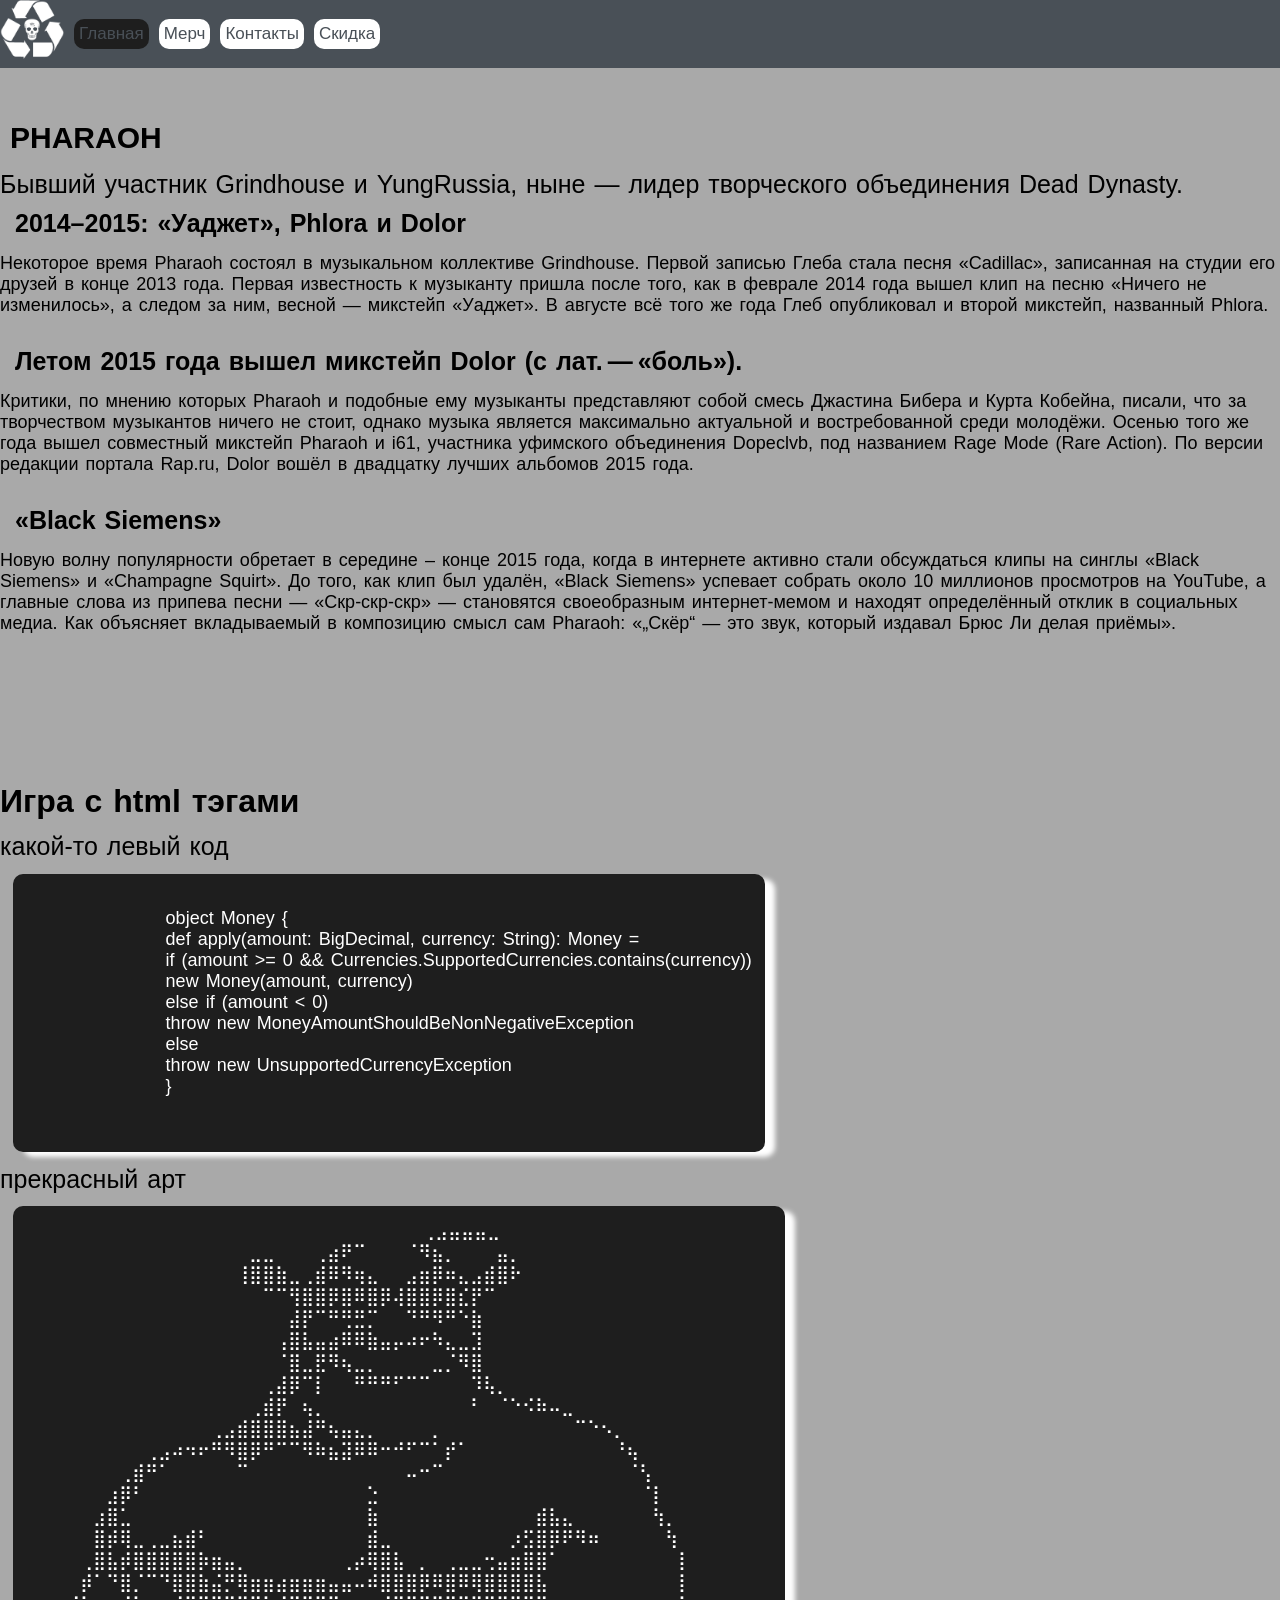
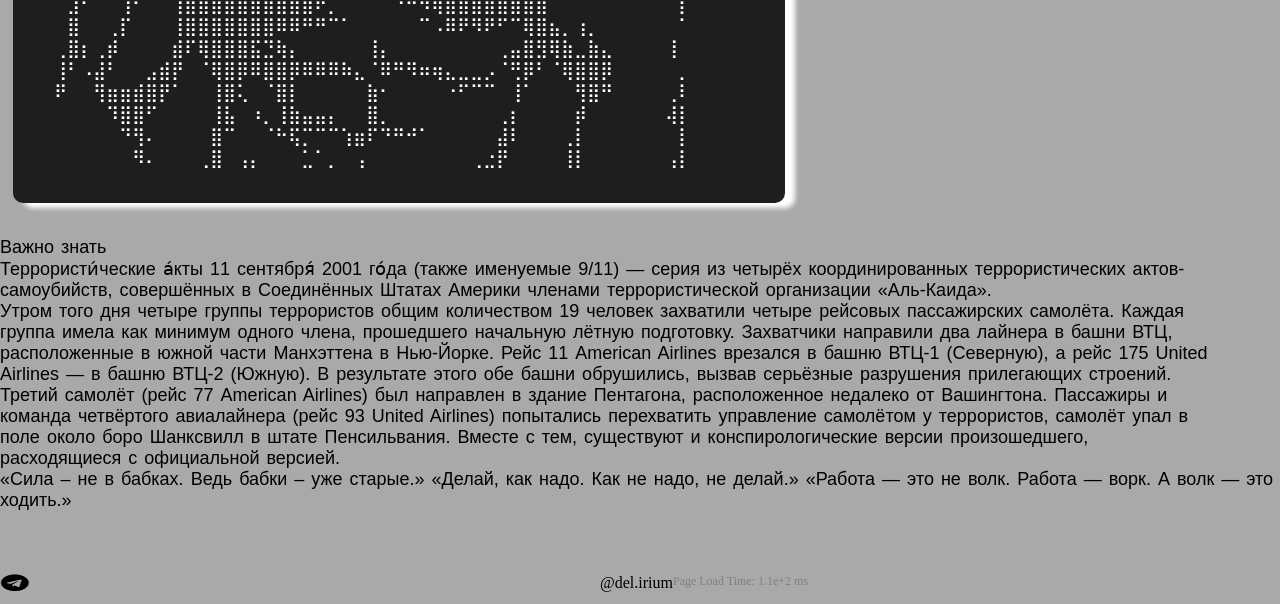
==== commit 3dde1aea: "lab-5 added" ====
--- a/index.html
+++ b/index.html
@@ -18,6 +18,7 @@
                 <a href="index.html" class ="nav_button_active">Главная</a>
                 <a href="merc.html" class ="nav_button">Мерч</a>
                 <a href="#contacts" class ="nav_button">Контакты</a>
+                <a href="discount.html" class="nav_button">Скидка</a>
             </nav>
         </div>
     </header>
--- a/CSS/style.css
+++ b/CSS/style.css
@@ -207,6 +207,29 @@
     color: white;
 }
 
+#discountForm, .table_section {
+    background-color: #1E1E1E;
+    width: max-content;
+    padding: 1%;
+    color: white;
+    border-radius: 10px;
+    margin: 2%;
+    box-shadow: 7px 3px 3px gray;
+}
+
+.table_section {
+    align-content: center;
+    display: block
+}
+
+.table_section th, .table_section td {
+    align-content: center;
+    border: 1px solid gray;
+    align-self: center;
+    padding: 2%;
+    border-radius: 10px;
+}
+
 @media screen and (max-width: 768px) {
     .clothing-item{
         width: 100px;
